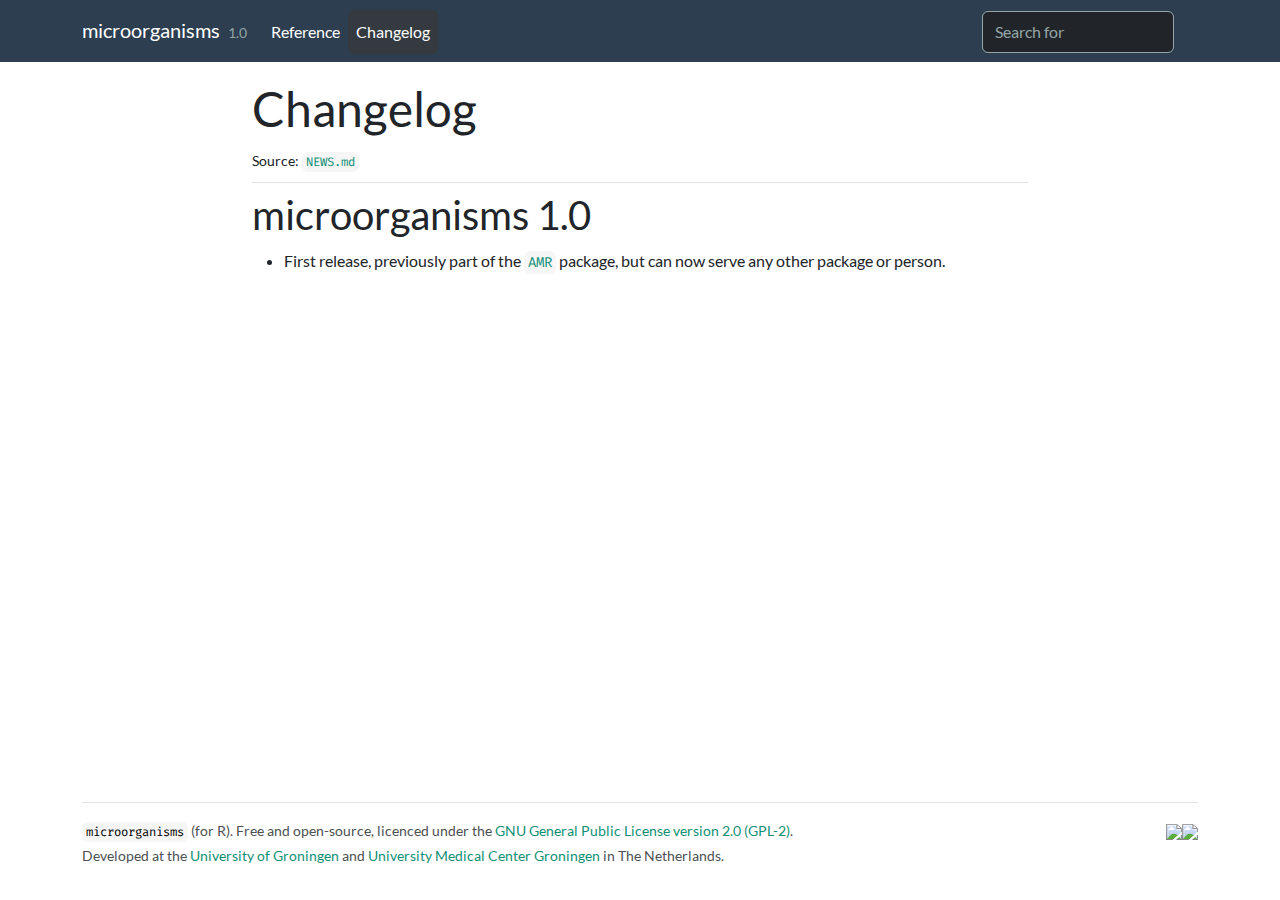
==== news/index.html @ 37b14c46 "Built site for microorganisms: 1.0@521a9b5" ====
<!DOCTYPE html>
<!-- Generated by pkgdown: do not edit by hand --><html lang="en"><head><meta http-equiv="Content-Type" content="text/html; charset=UTF-8"><meta charset="utf-8"><meta http-equiv="X-UA-Compatible" content="IE=edge"><meta name="viewport" content="width=device-width, initial-scale=1, shrink-to-fit=no"><title>Changelog • microorganisms</title><script src="../deps/jquery-3.6.0/jquery-3.6.0.min.js"></script><meta name="viewport" content="width=device-width, initial-scale=1, shrink-to-fit=no"><link href="../deps/bootstrap-5.2.2/bootstrap.min.css" rel="stylesheet"><script src="../deps/bootstrap-5.2.2/bootstrap.bundle.min.js"></script><link href="../deps/Fira_Code-0.4.5/font.css" rel="stylesheet"><!-- Font Awesome icons --><link rel="stylesheet" href="https://cdnjs.cloudflare.com/ajax/libs/font-awesome/5.12.1/css/all.min.css" integrity="sha256-mmgLkCYLUQbXn0B1SRqzHar6dCnv9oZFPEC1g1cwlkk=" crossorigin="anonymous"><link rel="stylesheet" href="https://cdnjs.cloudflare.com/ajax/libs/font-awesome/5.12.1/css/v4-shims.min.css" integrity="sha256-wZjR52fzng1pJHwx4aV2AO3yyTOXrcDW7jBpJtTwVxw=" crossorigin="anonymous"><!-- bootstrap-toc --><script src="https://cdn.jsdelivr.net/gh/afeld/bootstrap-toc@v1.0.1/dist/bootstrap-toc.min.js" integrity="sha256-4veVQbu7//Lk5TSmc7YV48MxtMy98e26cf5MrgZYnwo=" crossorigin="anonymous"></script><!-- headroom.js --><script src="https://cdnjs.cloudflare.com/ajax/libs/headroom/0.11.0/headroom.min.js" integrity="sha256-AsUX4SJE1+yuDu5+mAVzJbuYNPHj/WroHuZ8Ir/CkE0=" crossorigin="anonymous"></script><script src="https://cdnjs.cloudflare.com/ajax/libs/headroom/0.11.0/jQuery.headroom.min.js" integrity="sha256-ZX/yNShbjqsohH1k95liqY9Gd8uOiE1S4vZc+9KQ1K4=" crossorigin="anonymous"></script><!-- clipboard.js --><script src="https://cdnjs.cloudflare.com/ajax/libs/clipboard.js/2.0.6/clipboard.min.js" integrity="sha256-inc5kl9MA1hkeYUt+EC3BhlIgyp/2jDIyBLS6k3UxPI=" crossorigin="anonymous"></script><!-- search --><script src="https://cdnjs.cloudflare.com/ajax/libs/fuse.js/6.4.6/fuse.js" integrity="sha512-zv6Ywkjyktsohkbp9bb45V6tEMoWhzFzXis+LrMehmJZZSys19Yxf1dopHx7WzIKxr5tK2dVcYmaCk2uqdjF4A==" crossorigin="anonymous"></script><script src="https://cdnjs.cloudflare.com/ajax/libs/autocomplete.js/0.38.0/autocomplete.jquery.min.js" integrity="sha512-GU9ayf+66Xx2TmpxqJpliWbT5PiGYxpaG8rfnBEk1LL8l1KGkRShhngwdXK1UgqhAzWpZHSiYPc09/NwDQIGyg==" crossorigin="anonymous"></script><script src="https://cdnjs.cloudflare.com/ajax/libs/mark.js/8.11.1/mark.min.js" integrity="sha512-5CYOlHXGh6QpOFA/TeTylKLWfB3ftPsde7AnmhuitiTX4K5SqCLBeKro6sPS8ilsz1Q4NRx3v8Ko2IBiszzdww==" crossorigin="anonymous"></script><!-- pkgdown --><script src="../pkgdown.js"></script><link href="../extra.css" rel="stylesheet"><script src="../extra.js"></script><meta property="og:title" content="Changelog"><meta name="twitter:card" content="summary_large_image"><meta name="twitter:creator" content="@msberends"><meta name="twitter:site" content="@msberends"><!-- mathjax --><script src="https://cdnjs.cloudflare.com/ajax/libs/mathjax/2.7.5/MathJax.js" integrity="sha256-nvJJv9wWKEm88qvoQl9ekL2J+k/RWIsaSScxxlsrv8k=" crossorigin="anonymous"></script><script src="https://cdnjs.cloudflare.com/ajax/libs/mathjax/2.7.5/config/TeX-AMS-MML_HTMLorMML.js" integrity="sha256-84DKXVJXs0/F8OTMzX4UR909+jtl4G7SPypPavF+GfA=" crossorigin="anonymous"></script><!--[if lt IE 9]>
<script src="https://oss.maxcdn.com/html5shiv/3.7.3/html5shiv.min.js"></script>
<script src="https://oss.maxcdn.com/respond/1.4.2/respond.min.js"></script>
<![endif]--></head><body>
    <a href="#main" class="visually-hidden-focusable">Skip to contents</a>
    

    <nav class="navbar fixed-top navbar-dark navbar-expand-lg bg-primary"><div class="container">
    
    <a class="navbar-brand me-2" href="../index.html">microorganisms</a>

    <small class="nav-text text-muted me-auto" data-bs-toggle="tooltip" data-bs-placement="bottom" title="">1.0</small>

    
    <button class="navbar-toggler" type="button" data-bs-toggle="collapse" data-bs-target="#navbar" aria-controls="navbar" aria-expanded="false" aria-label="Toggle navigation">
      <span class="navbar-toggler-icon"></span>
    </button>

    <div id="navbar" class="collapse navbar-collapse ms-3">
      <ul class="navbar-nav me-auto"><li class="nav-item">
  <a class="nav-link" href="../reference/index.html">Reference</a>
</li>
<li class="active nav-item">
  <a class="nav-link" href="../news/index.html">Changelog</a>
</li>
      </ul><form class="form-inline my-2 my-lg-0" role="search">
        <input type="search" class="form-control me-sm-2" aria-label="Toggle navigation" name="search-input" data-search-index="../search.json" id="search-input" placeholder="Search for" autocomplete="off"></form>

      <ul class="navbar-nav"><li class="nav-item">
  <a class="external-link nav-link" href="https://github.com/msberends/microorganisms/" aria-label="github">
    <span class="fab fa fab fa-github fa-lg"></span>
     
  </a>
</li>
      </ul></div>

    
  </div>
</nav><div class="container template-news">
<div class="row">
  <main id="main" class="col-md-9"><div class="page-header">
      <img src="" class="logo" alt=""><h1>Changelog</h1>
      <small>Source: <a href="https://github.com/msberends/microorganisms/blob/HEAD/NEWS.md" class="external-link"><code>NEWS.md</code></a></small>
    </div>

    <div class="section level2">
<h2 class="pkg-version" data-toc-text="1.0" id="microorganisms-10">microorganisms 1.0<a class="anchor" aria-label="anchor" href="#microorganisms-10"></a></h2>
<ul><li>First release, previously part of the <a href="https://github.com/msberends/AMR" class="external-link"><code>AMR</code></a> package, but can now serve any other package or person.</li>
</ul></div>
  </main></div>


    <footer><div class="pkgdown-footer-left">
  <p></p><p><code>microorganisms</code> (for R). Free and open-source, licenced under the <a target="_blank" href="https://github.com/msberends/microorganisms/blob/main/LICENSE" class="external-link">GNU General Public License version 2.0 (GPL-2)</a>.<br>Developed at the <a target="_blank" href="https://www.rug.nl" class="external-link">University of Groningen</a> and <a target="_blank" href="https://www.umcg.nl" class="external-link">University Medical Center Groningen</a> in The Netherlands.</p>
</div>

<div class="pkgdown-footer-right">
  <p></p><p><a target="_blank" href="https://www.rug.nl" class="external-link"><img src="https://github.com/msberends/microorganisms/raw/main/pkgdown/logos/logo_rug.svg" style="max-width: 150px;"></a><a target="_blank" href="https://www.umcg.nl" class="external-link"><img src="https://github.com/msberends/microorganisms/raw/main/pkgdown/logos/logo_umcg.svg" style="max-width: 150px;"></a></p>
</div>

    </footer></div>

  

  

  </body></html>
---- deps/Fira_Code-0.4.5/font.css ----
@font-face {
  font-family: 'Fira Code';
  font-style: normal;
  font-weight: 400;
  font-display: swap;
  src: url(uU9eCBsR6Z2vfE9aq3bL0fxyUs4tcw4W_D1sFVQ.woff) format('woff');
}
---- extra.css ----
/*
# ==================================================================== #
# TITLE                                                                #
# microorganisms: An R Package for Microbial Taxonomy Reference Data   #
#                                                                      #
# SOURCE                                                               #
# https://github.com/msberends/microorganisms                          #
#                                                                      #
# This R package is free software; you can freely use and distribute   #
# it for both personal and commercial purposes under the terms of the  #
# GNU General Public License version 2.0 (GNU GPL-2), as published by  #
# the Free Software Foundation.                                        #
# ==================================================================== #
*/

/* fix some footer issues with the logos */
@media (min-width: 576px) {
  footer .pkgdown-footer-right {
    width: 300px;
  }
}
@media (max-width: 575.98px) {
  footer .pkgdown-footer-left {
    text-align: center;
  }
    footer .pkgdown-footer-right {
    text-align: center;
  }
}

/* replace 'Developers' with 'Maintainers' */
.developers h2 {
  display: none;
}
.developers:before {
  content: 'Maintainers';
}

/* marked words for after using the search box */
mark, .mark {
  background: var(--bs-light) !important;
}

/* smaller tables */
.table {
  font-size: 0.9em !important;
}

/* SYNTAX */
/* These are simple changes for the syntax highlighting */
pre {
  font-size: 0.8em !important;
}
pre code {
  /* never wrap code on smaller screens */
  word-wrap: normal !important;
  white-space: pre !important;
}
.ot, .dv, .fl, .cn, .at,
.op a {
  /* numbers, TRUE/FALSE and operators */
  color: var(--bs-dark) !important;
}
pre .fu, .fu {
  /* functions */
  color: var(--bs-primary) !important;
  font-weight: bold !important;
  letter-spacing: -1px !important;
}
pre .st, .st {
  /* strings, regular text */
  color: var(--bs-info) !important;
}
pre .co, .co {
  /* comments */
  color: var(--bs-success) !important;
  font-style: italic !important;
}
pre code .r-out,
pre code .r-msg {
  /* output of functions */
  color: var(--bs-gray-600) !important;
  font-style: normal !important;
}
code a[href],
a[href] code,
pre a[href],
a code[href],
a pre[href] {
  /* adjusted colour for all real links; having href attribute */
  color: var(--bs-success);
  text-decoration: none;
}
a[href] {
  text-decoration: none;
}
code a[href]:hover, code a[href]:focus,
a[href] code:hover, a[href] code:focus,
pre a[href]:hover, pre a[href]:focus,
a code[href]:hover, a code[href]:focus,
a pre[href]:hover, a pre[href]:focus,
a[href]:hover, a[href]:focus {
  /* adjusted colour for all real links; having href attribute */
  text-decoration: underline;
}
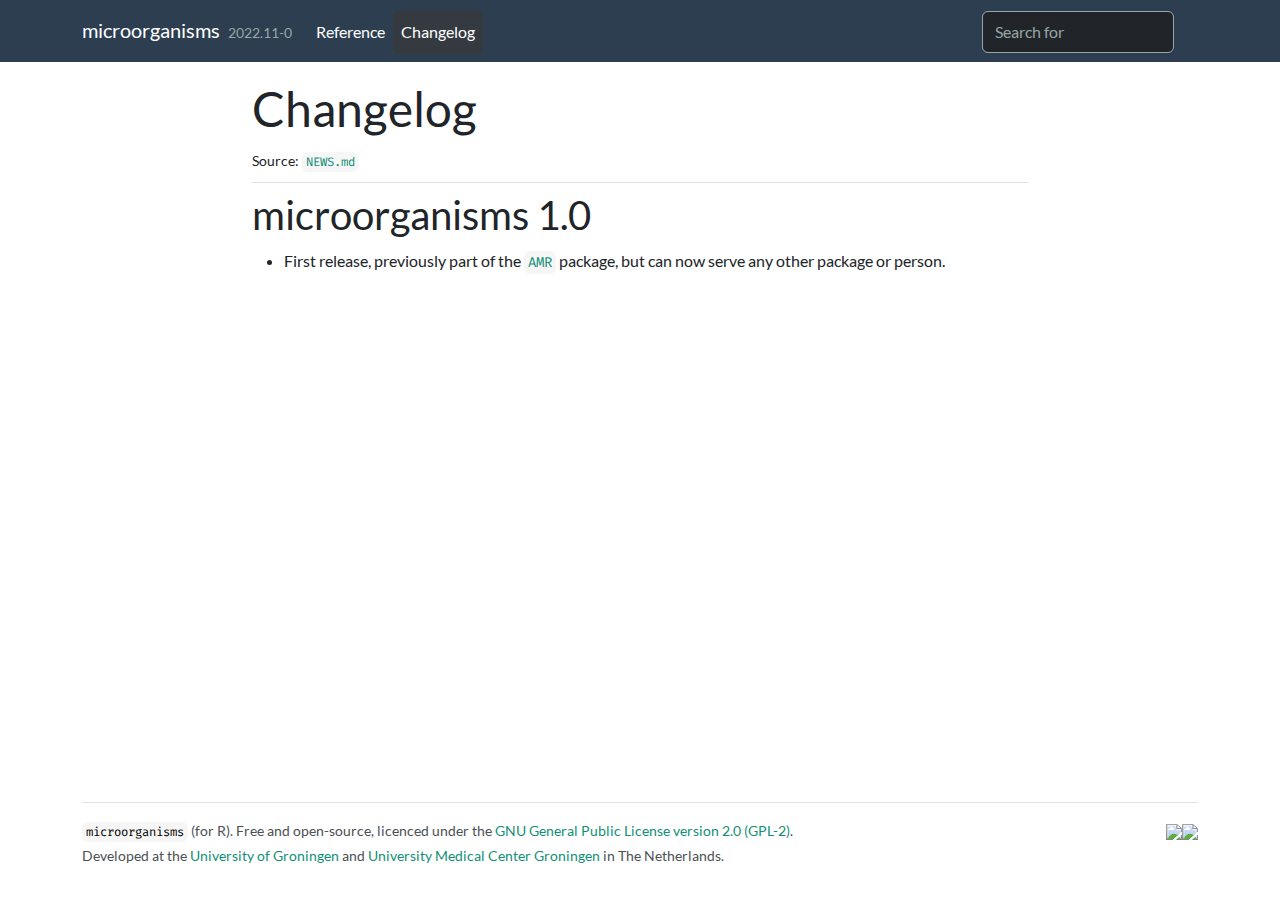
==== commit c7608501: "Built site for microorganisms: 2022.11-0@50a2e42" ====
--- a/news/index.html
+++ b/news/index.html
@@ -10,7 +10,7 @@
     
     <a class="navbar-brand me-2" href="../index.html">microorganisms</a>
 
-    <small class="nav-text text-muted me-auto" data-bs-toggle="tooltip" data-bs-placement="bottom" title="">1.0</small>
+    <small class="nav-text text-muted me-auto" data-bs-toggle="tooltip" data-bs-placement="bottom" title="">2022.11-0</small>
 
     
     <button class="navbar-toggler" type="button" data-bs-toggle="collapse" data-bs-target="#navbar" aria-controls="navbar" aria-expanded="false" aria-label="Toggle navigation">
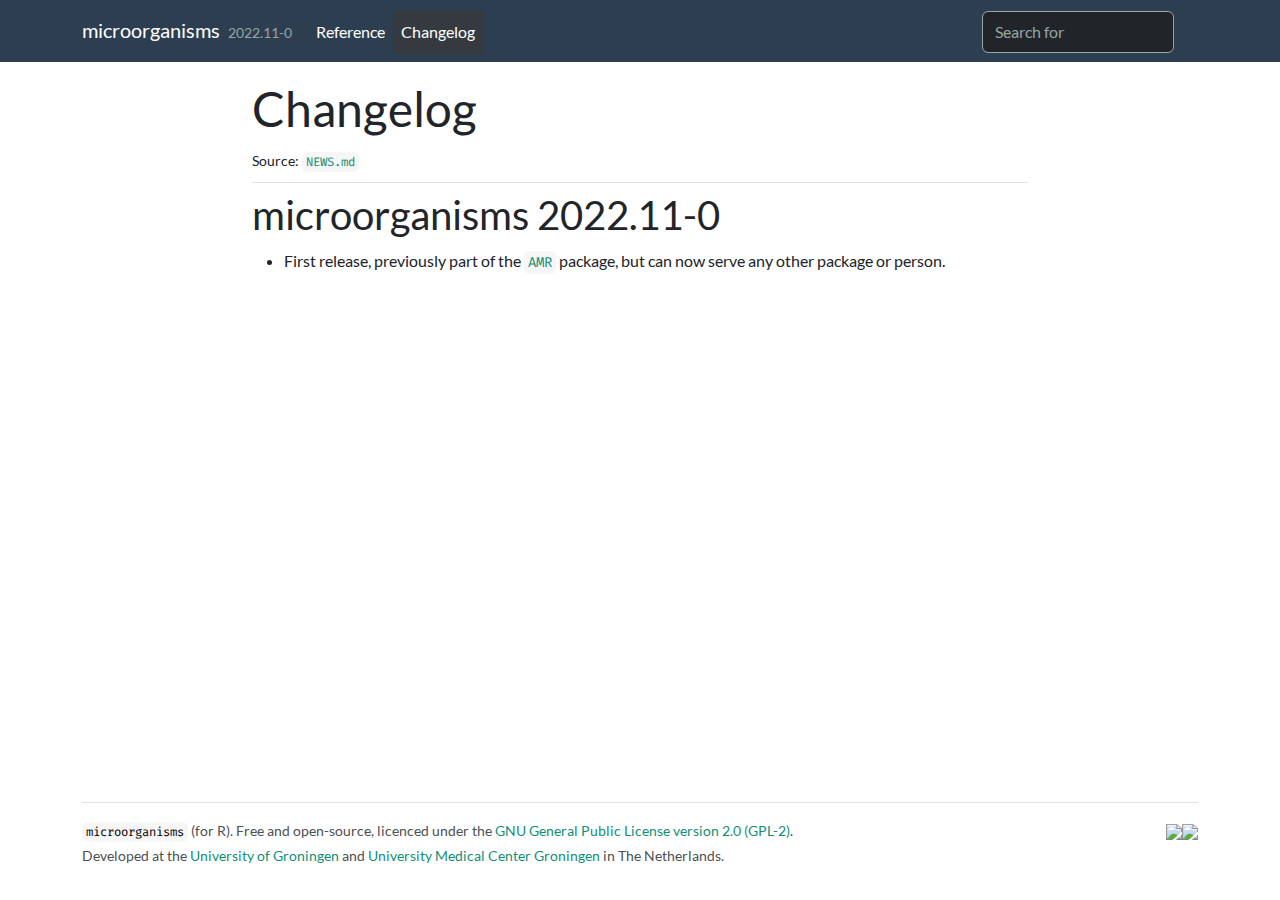
==== commit 2ca6b210: "Built site for microorganisms: 2022.11-0@02980ab" ====
--- a/news/index.html
+++ b/news/index.html
@@ -45,7 +45,7 @@
     </div>
 
     <div class="section level2">
-<h2 class="pkg-version" data-toc-text="1.0" id="microorganisms-10">microorganisms 1.0<a class="anchor" aria-label="anchor" href="#microorganisms-10"></a></h2>
+<h2 class="pkg-version" data-toc-text="2022.11-0" id="microorganisms-202211-0">microorganisms 2022.11-0<a class="anchor" aria-label="anchor" href="#microorganisms-202211-0"></a></h2>
 <ul><li>First release, previously part of the <a href="https://github.com/msberends/AMR" class="external-link"><code>AMR</code></a> package, but can now serve any other package or person.</li>
 </ul></div>
   </main></div>
